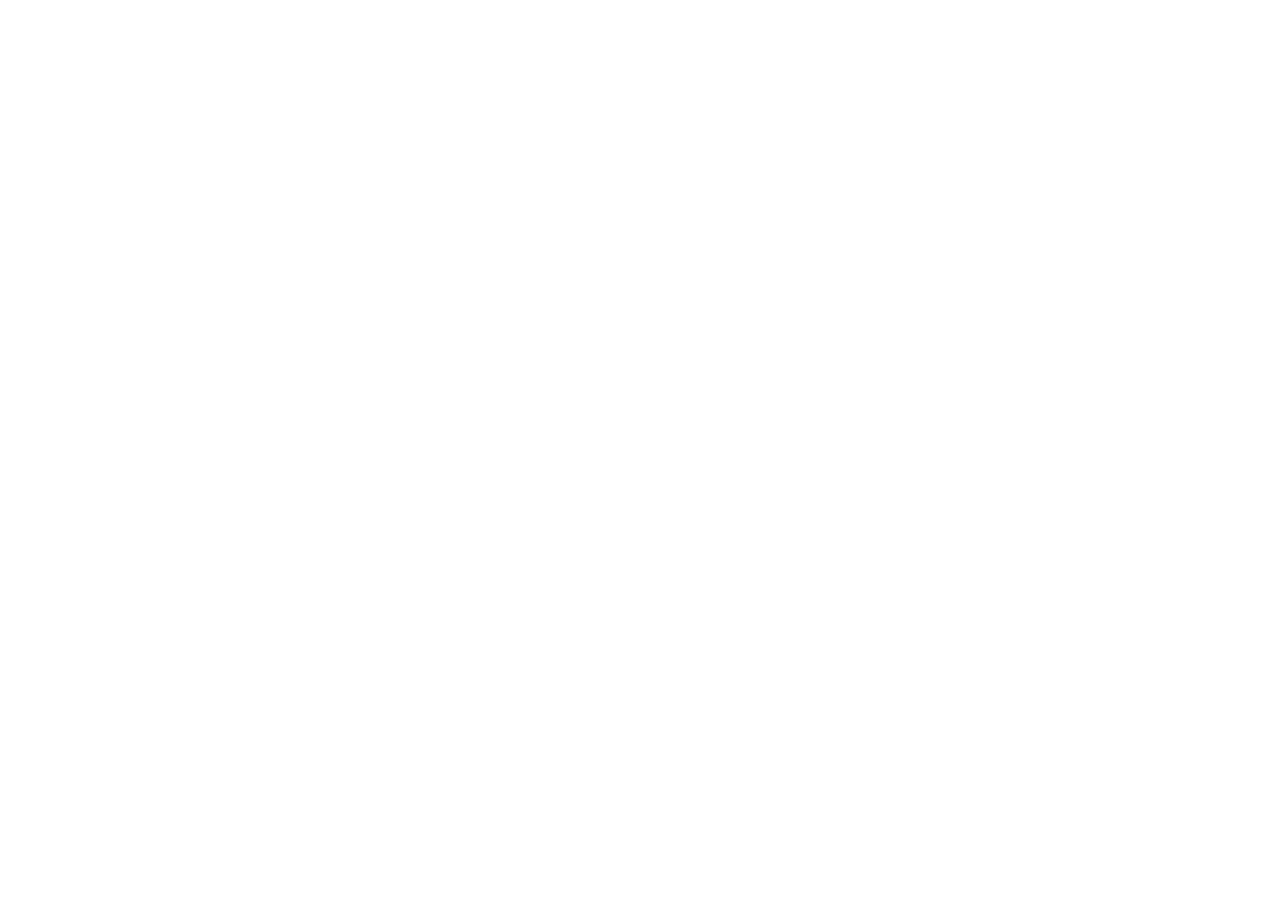
==== index.html @ d6576c1c "init html" ====
<!DOCTYPE html>
<html lang="en">
<head>
    <meta charset="UTF-8">
    <meta http-equiv="X-UA-Compatible" content="IE=edge">
    <meta name="viewport" content="width=device-width, initial-scale=1.0">
    <title>Document</title>
</head>
<body>
    
</body>
</html>
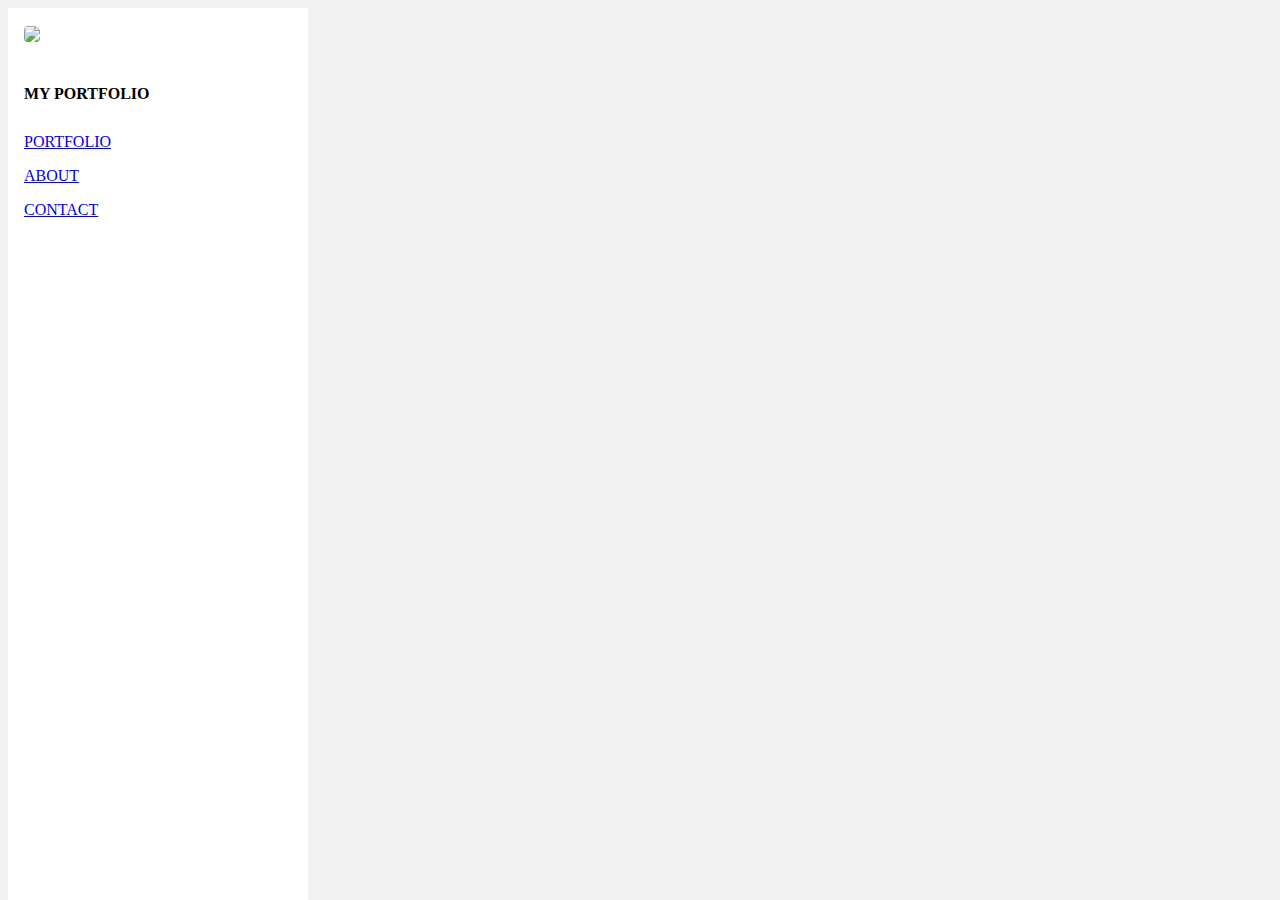
==== commit fda2f95c: "init html" ====
--- a/index.html
+++ b/index.html
@@ -4,9 +4,62 @@
     <meta charset="UTF-8">
     <meta http-equiv="X-UA-Compatible" content="IE=edge">
     <meta name="viewport" content="width=device-width, initial-scale=1.0">
+    <link rel="stylesheet" type="text/css" href="index.css" />
     <title>Document</title>
+    <style>
+           
+    </style>
 </head>
-<body>
-    
+
+<body class="w3-light-grey w3-content" style="max-width:1600px">
+    <nav class="w3-sidebar w3-collapse w3-white w3-animate-left" style="z-index:3;width:300px;" id="mySidebar"><br>
+        <div class="w3-container">
+            <a href="#" onclick="w3_close()" class="w3-hide-large w3-right w3-jumbo w3-padding w3-hover-grey"
+                title="close menu">
+                <i class="fa fa-remove"></i>
+            </a>
+            <img src="img/avatar_g2.jpg" style="width:45%;" class="w3-round"><br><br>
+            <h4><b>MY PORTFOLIO</b></h4>
+            
+        </div>
+        <div class="w3-bar-block">
+            <a href="#portfolio" onclick="w3_close()" class="w3-bar-item w3-button w3-padding w3-text-teal"><i
+                    class="fa fa-th-large fa-fw w3-margin-right"></i>PORTFOLIO</a>
+            <a href="#about" onclick="w3_close()" class="w3-bar-item w3-button w3-padding"><i
+                    class="fa fa-user fa-fw w3-margin-right"></i>ABOUT</a>
+            <a href="#contact" onclick="w3_close()" class="w3-bar-item w3-button w3-padding"><i
+                    class="fa fa-envelope fa-fw w3-margin-right"></i>CONTACT</a>
+        </div>
+        <div class="w3-panel w3-large">
+            <i class="fa fa-facebook-official w3-hover-opacity"></i>
+            <i class="fa fa-instagram w3-hover-opacity"></i>
+            <i class="fa fa-snapchat w3-hover-opacity"></i>
+            <i class="fa fa-pinterest-p w3-hover-opacity"></i>
+            <i class="fa fa-twitter w3-hover-opacity"></i>
+            <i class="fa fa-linkedin w3-hover-opacity"></i>
+        </div>
+    </nav>
+ <!-- !PAGE CONTENT! -->
+<div class="w3-main" style="margin-left:300px">
+     
+</div>
+
+<!-- Header -->
+<header id="portfolio">
+    <a href="#"><img src="img/avatar_g2.jpg" style="width:65px;"
+            class="w3-circle w3-right w3-margin w3-hide-large w3-hover-opacity"></a>
+    <span class="w3-button w3-hide-large w3-xxlarge w3-hover-text-grey" onclick="w3_open()"><i
+            class="fa fa-bars"></i></span>
+    <div class="w3-container">
+        <h1><b>My Portfolio</b></h1>
+        <div class="w3-section w3-bottombar w3-padding-16">
+            <span class="w3-margin-right">Filter:</span>
+            <button class="w3-button w3-black">ALL</button>
+            <button class="w3-button w3-white"><i class="fa fa-diamond w3-margin-right"></i>Design</button>
+            <button class="w3-button w3-white w3-hide-small"><i class="fa fa-photo w3-margin-right"></i>Photos</button>
+            <button class="w3-button w3-white w3-hide-small"><i class="fa fa-map-pin w3-margin-right"></i>Art</button>
+        </div>
+    </div>
+</header>
 </body>
 </html>--- a/index.css
+++ b/index.css
@@ -0,0 +1,30 @@
+#content{
+    background-color: grey;
+    display: grid;
+    grid-template-columns: 30% 30% 30%;
+    max-width: 960px;
+    margin: 0;
+}
+.w3-light-grey,.w3-hover-light-grey:hover,.w3-light-gray,.w3-hover-light-gray:hover{
+    color:#000!important;background-color:#f1f1f1!important
+}
+.w3-sidebar{
+    height:100%;
+    width:200px;
+    background-color:#fff;
+    position:fixed!important;
+    z-index:1;
+    overflow:auto
+}
+.w3-container,.w3-panel{padding:0.01em 16px}
+.w3-panel{margin-top:16px;margin-bottom:16px}
+.w3-round-small{border-radius:2px}.w3-round,.w3-round-medium{border-radius:4px}.w3-round-large{border-radius:8px}.w3-round-xlarge{border-radius:16px}.w3-round-xxlarge{border-radius:32px}
+.w3-animate-left{position:relative;animation:animateleft 0.4s}@keyframes animateleft{from{left:-300px;opacity:0} to{left:0;opacity:1}}
+@media (min-width:993px){.w3-modal-content{width:900px}.w3-hide-large{display:none!important}.w3-sidebar.w3-collapse{display:block!important}}
+.w3-bar-block .w3-dropdown-hover,.w3-bar-block .w3-dropdown-click{width:100%}
+.w3-bar .w3-bar-item{padding:8px 16px;float:left;width:auto;border:none;display:block;outline:0}
+.w3-bar .w3-dropdown-hover,.w3-bar .w3-dropdown-click{position:static;float:left}
+.w3-bar .w3-button{white-space:normal}
+.w3-bar-block .w3-bar-item{width:100%;display:block;padding:8px 16px;text-align:left;border:none;white-space:normal;float:none;outline:0}
+.w3-bar-block.w3-center .w3-bar-item{text-align:center}.w3-block{display:block;width:100%}
+.w3-main,#main{transition:margin-left .4s}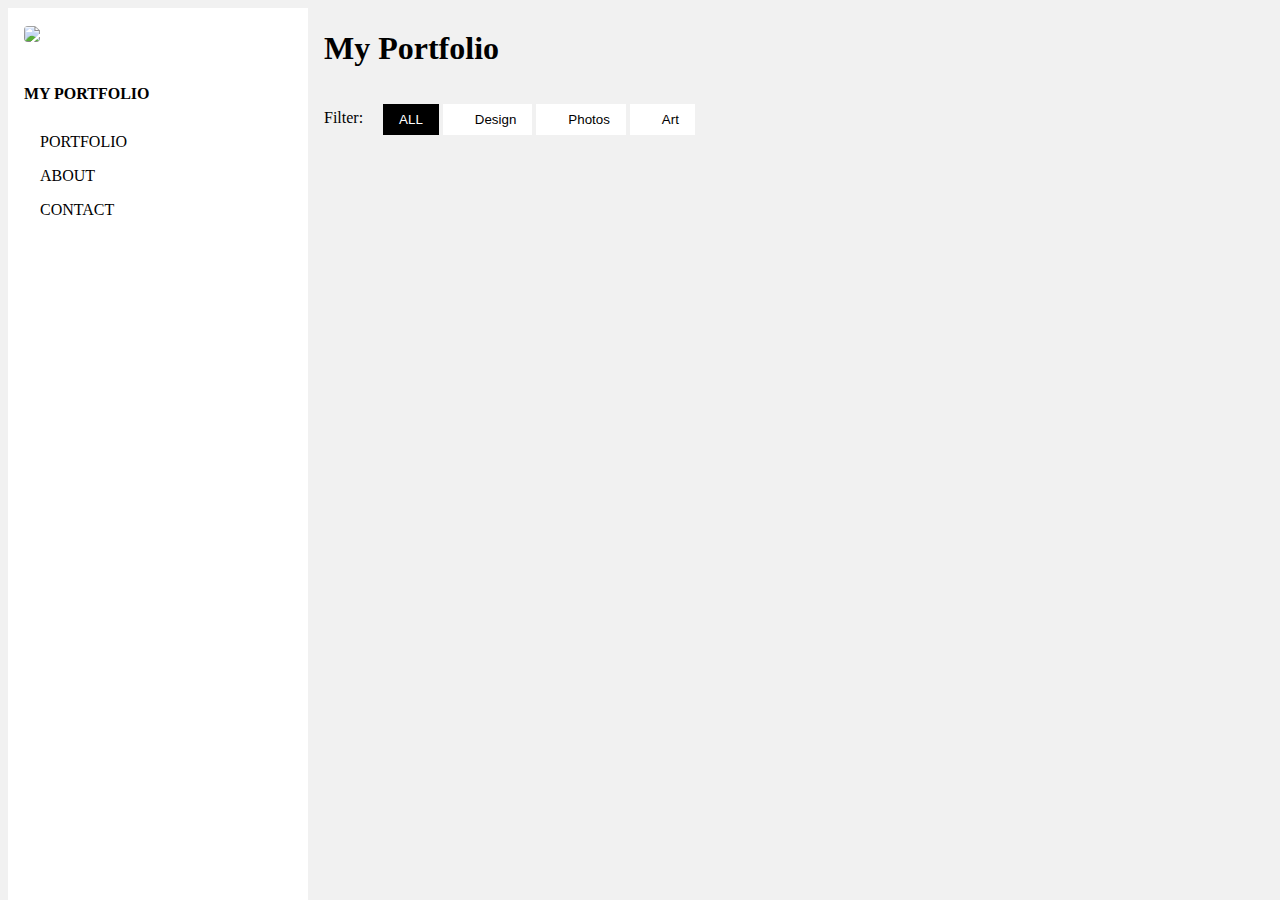
==== commit 6176dd0f: "init html" ====
--- a/index.html
+++ b/index.html
@@ -23,11 +23,11 @@
             
         </div>
         <div class="w3-bar-block">
-            <a href="#portfolio" onclick="w3_close()" class="w3-bar-item w3-button w3-padding w3-text-teal"><i
+            <a href="index.html" onclick="w3_close()" class="w3-bar-item w3-button w3-padding w3-text-teal"><i
                     class="fa fa-th-large fa-fw w3-margin-right"></i>PORTFOLIO</a>
-            <a href="#about" onclick="w3_close()" class="w3-bar-item w3-button w3-padding"><i
+            <a href="about.html" onclick="w3_close()" class="w3-bar-item w3-button w3-padding"><i
                     class="fa fa-user fa-fw w3-margin-right"></i>ABOUT</a>
-            <a href="#contact" onclick="w3_close()" class="w3-bar-item w3-button w3-padding"><i
+            <a href="contact.html" onclick="w3_close()" class="w3-bar-item w3-button w3-padding"><i
                     class="fa fa-envelope fa-fw w3-margin-right"></i>CONTACT</a>
         </div>
         <div class="w3-panel w3-large">
@@ -41,10 +41,7 @@
     </nav>
  <!-- !PAGE CONTENT! -->
 <div class="w3-main" style="margin-left:300px">
-     
-</div>
-
-<!-- Header -->
+    <!-- Header -->
 <header id="portfolio">
     <a href="#"><img src="img/avatar_g2.jpg" style="width:65px;"
             class="w3-circle w3-right w3-margin w3-hide-large w3-hover-opacity"></a>
@@ -60,6 +57,9 @@
             <button class="w3-button w3-white w3-hide-small"><i class="fa fa-map-pin w3-margin-right"></i>Art</button>
         </div>
     </div>
-</header>
+</header> 
+</div>
+
+
 </body>
 </html>--- a/index.css
+++ b/index.css
@@ -1,10 +1,4 @@
-#content{
-    background-color: grey;
-    display: grid;
-    grid-template-columns: 30% 30% 30%;
-    max-width: 960px;
-    margin: 0;
-}
+
 .w3-light-grey,.w3-hover-light-grey:hover,.w3-light-gray,.w3-hover-light-gray:hover{
     color:#000!important;background-color:#f1f1f1!important
 }
@@ -16,9 +10,20 @@
     z-index:1;
     overflow:auto
 }
-.w3-container,.w3-panel{padding:0.01em 16px}
-.w3-panel{margin-top:16px;margin-bottom:16px}
-.w3-round-small{border-radius:2px}.w3-round,.w3-round-medium{border-radius:4px}.w3-round-large{border-radius:8px}.w3-round-xlarge{border-radius:16px}.w3-round-xxlarge{border-radius:32px}
+.w3-container,.w3-panel{
+    padding:0.01em 16px
+}
+.w3-panel{
+    margin-top:16px;margin-bottom:16px
+}
+.w3-round-small{
+    border-radius:2px
+}
+.w3-round,.w3-round-medium{
+    border-radius:4px
+}
+.w3-round-large{border-radius:8px}.w3-round-xlarge{border-radius:16px}
+.w3-round-xxlarge{border-radius:32px}
 .w3-animate-left{position:relative;animation:animateleft 0.4s}@keyframes animateleft{from{left:-300px;opacity:0} to{left:0;opacity:1}}
 @media (min-width:993px){.w3-modal-content{width:900px}.w3-hide-large{display:none!important}.w3-sidebar.w3-collapse{display:block!important}}
 .w3-bar-block .w3-dropdown-hover,.w3-bar-block .w3-dropdown-click{width:100%}
@@ -27,4 +32,21 @@
 .w3-bar .w3-button{white-space:normal}
 .w3-bar-block .w3-bar-item{width:100%;display:block;padding:8px 16px;text-align:left;border:none;white-space:normal;float:none;outline:0}
 .w3-bar-block.w3-center .w3-bar-item{text-align:center}.w3-block{display:block;width:100%}
-.w3-main,#main{transition:margin-left .4s}+.w3-main,#main{transition:margin-left .4s}
+.w3-section,.w3-code{margin-top:16px!important;margin-bottom:16px!important}
+.w3-padding-16{padding-top:16px!important;padding-bottom:16px!important}
+.w3-padding-24{padding-top:24px!important;padding-bottom:24px!important}
+.w3-margin-right{margin-right:16px!important}
+.w3-white,.w3-hover-white:hover{color:#000!important;background-color:#fff!important}
+.w3-black,.w3-hover-black:hover{color:#fff!important;background-color:#000!important}
+.w3-btn,.w3-button{border:none;
+    display:inline-block;
+    padding:8px 16px;
+    vertical-align:middle;
+    overflow:hidden;
+    text-decoration:none;
+    color:inherit;
+    background-color:inherit;
+    text-align:center;
+    cursor:pointer;
+    white-space:nowrap}
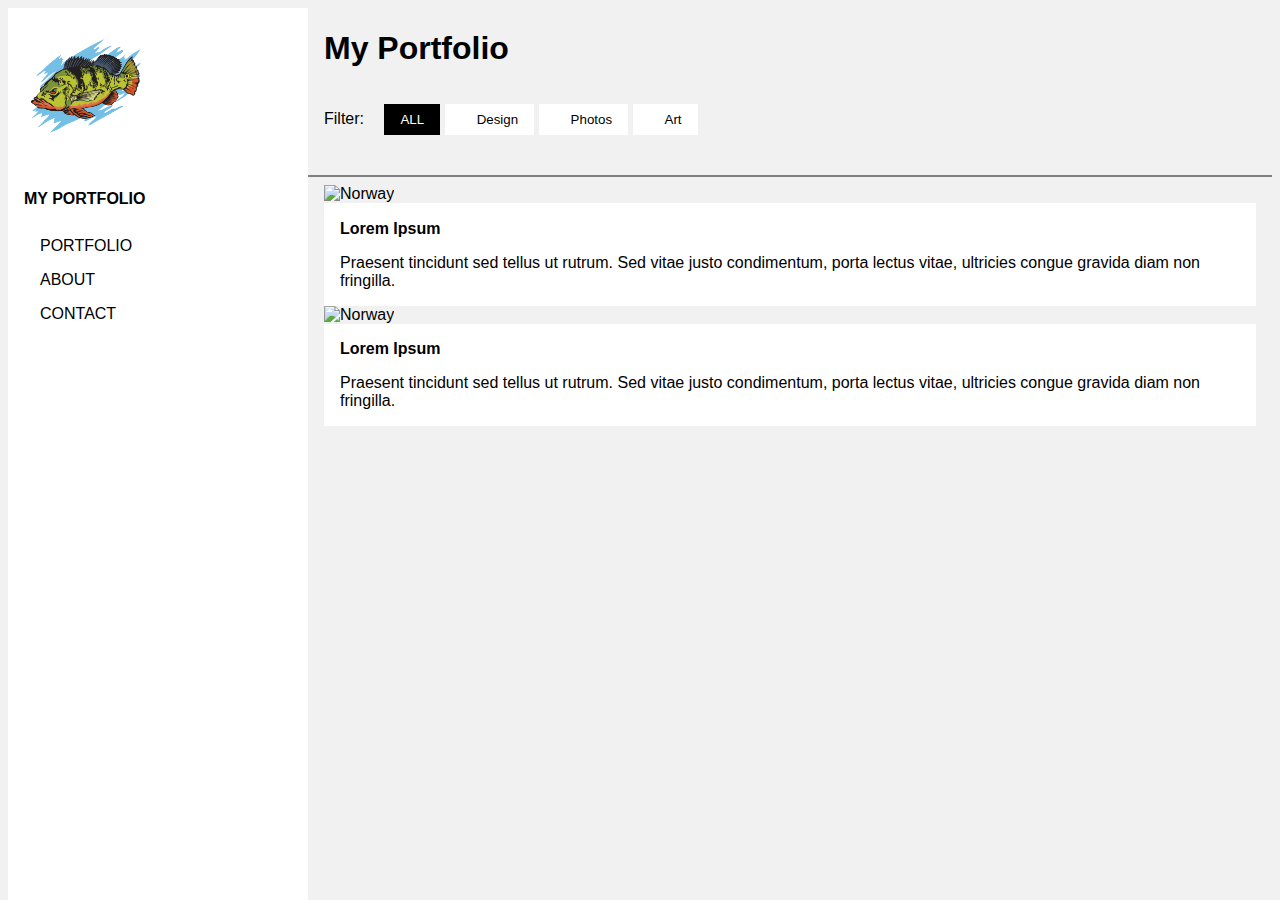
==== commit ed66a8ea: "init html" ====
--- a/index.html
+++ b/index.html
@@ -6,8 +6,10 @@
     <meta name="viewport" content="width=device-width, initial-scale=1.0">
     <link rel="stylesheet" type="text/css" href="index.css" />
     <title>Document</title>
-    <style>
-           
+    <style>      
+    body,h1,h2,h3,h4,h5,h6 {
+        font-family: "Raleway", sans-serif
+    }
     </style>
 </head>
 
@@ -18,7 +20,7 @@
                 title="close menu">
                 <i class="fa fa-remove"></i>
             </a>
-            <img src="img/avatar_g2.jpg" style="width:45%;" class="w3-round"><br><br>
+            <img src="pc.jpg" style="width:45%;" class="w3-round"><br><br>
             <h4><b>MY PORTFOLIO</b></h4>
             
         </div>
@@ -43,10 +45,7 @@
 <div class="w3-main" style="margin-left:300px">
     <!-- Header -->
 <header id="portfolio">
-    <a href="#"><img src="img/avatar_g2.jpg" style="width:65px;"
-            class="w3-circle w3-right w3-margin w3-hide-large w3-hover-opacity"></a>
-    <span class="w3-button w3-hide-large w3-xxlarge w3-hover-text-grey" onclick="w3_open()"><i
-            class="fa fa-bars"></i></span>
+   
     <div class="w3-container">
         <h1><b>My Portfolio</b></h1>
         <div class="w3-section w3-bottombar w3-padding-16">
@@ -58,6 +57,24 @@
         </div>
     </div>
 </header> 
+<hr>
+<div class="w3-row-padding">
+    <div class="w3-third w3-container w3-margin-bottom">
+        <img src="img/mountains.jpg" alt="Norway" style="width:100%" class="w3-hover-opacity">
+        <div class="w3-container w3-white">
+            <p><b>Lorem Ipsum</b></p>
+            <p>Praesent tincidunt sed tellus ut rutrum. Sed vitae justo condimentum, porta lectus vitae, ultricies
+                congue gravida diam non fringilla.</p>
+        </div>
+    </div>
+    <div class="w3-third w3-container w3-margin-bottom">
+        <img src="img/mountains.jpg" alt="Norway" style="width:100%" class="w3-hover-opacity">
+        <div class="w3-container w3-white">
+            <p><b>Lorem Ipsum</b></p>
+            <p>Praesent tincidunt sed tellus ut rutrum. Sed vitae justo condimentum, porta lectus vitae, ultricies
+                congue gravida diam non fringilla.</p>
+        </div>
+    </div>
 </div>
 
 
--- a/index.css
+++ b/index.css
@@ -50,3 +50,38 @@
     text-align:center;
     cursor:pointer;
     white-space:nowrap}
+hr {
+        border: 1px solid grey;
+    }
+    .myForm {
+        display: grid;
+        
+        grid-template-columns: auto 1fr 1fr;
+        grid-auto-flow: row dense;
+        grid-gap: .8em;
+        background: #eee;
+        padding: 1.2em;
+      }
+      .myForm > label  {
+        grid-column: 1;
+        grid-row: auto;
+      }
+      .myForm > input,
+      .myForm > button {
+        grid-column: 2;
+        grid-row: auto;
+        padding: 1em;
+        border: none;
+      }
+      .myForm textarea {
+       min-height: calc(100% - 2em);
+       width: 100%;
+       border: none;
+      }
+      #comment-box {
+       grid-column: 3;
+       grid-row: span 3;
+      }
+      .myForm > button {
+       grid-column: 2 / 4; 
+      }            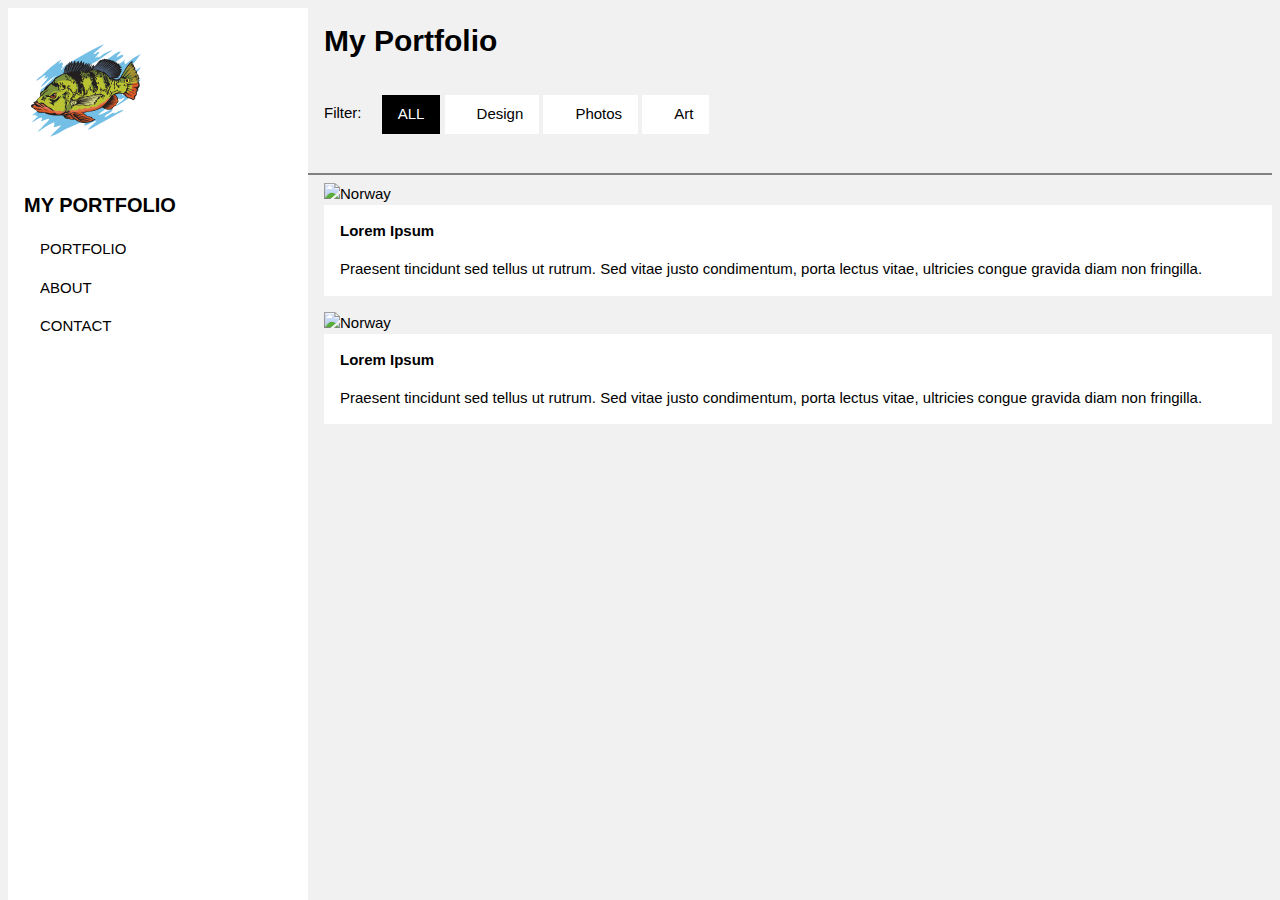
==== commit 00d7c5bb: "init html" ====
--- a/index.html
+++ b/index.html
@@ -5,12 +5,7 @@
     <meta http-equiv="X-UA-Compatible" content="IE=edge">
     <meta name="viewport" content="width=device-width, initial-scale=1.0">
     <link rel="stylesheet" type="text/css" href="index.css" />
-    <title>Document</title>
-    <style>      
-    body,h1,h2,h3,h4,h5,h6 {
-        font-family: "Raleway", sans-serif
-    }
-    </style>
+    <title>Portfolio</title>
 </head>
 
 <body class="w3-light-grey w3-content" style="max-width:1600px">
@@ -32,14 +27,6 @@
             <a href="contact.html" onclick="w3_close()" class="w3-bar-item w3-button w3-padding"><i
                     class="fa fa-envelope fa-fw w3-margin-right"></i>CONTACT</a>
         </div>
-        <div class="w3-panel w3-large">
-            <i class="fa fa-facebook-official w3-hover-opacity"></i>
-            <i class="fa fa-instagram w3-hover-opacity"></i>
-            <i class="fa fa-snapchat w3-hover-opacity"></i>
-            <i class="fa fa-pinterest-p w3-hover-opacity"></i>
-            <i class="fa fa-twitter w3-hover-opacity"></i>
-            <i class="fa fa-linkedin w3-hover-opacity"></i>
-        </div>
     </nav>
  <!-- !PAGE CONTENT! -->
 <div class="w3-main" style="margin-left:300px">
@@ -60,7 +47,7 @@
 <hr>
 <div class="w3-row-padding">
     <div class="w3-third w3-container w3-margin-bottom">
-        <img src="img/mountains.jpg" alt="Norway" style="width:100%" class="w3-hover-opacity">
+        <img src="#" alt="Norway" style="width:100%" class="w3-hover-opacity">
         <div class="w3-container w3-white">
             <p><b>Lorem Ipsum</b></p>
             <p>Praesent tincidunt sed tellus ut rutrum. Sed vitae justo condimentum, porta lectus vitae, ultricies
@@ -68,7 +55,7 @@
         </div>
     </div>
     <div class="w3-third w3-container w3-margin-bottom">
-        <img src="img/mountains.jpg" alt="Norway" style="width:100%" class="w3-hover-opacity">
+        <img src="#" alt="Norway" style="width:100%" class="w3-hover-opacity">
         <div class="w3-container w3-white">
             <p><b>Lorem Ipsum</b></p>
             <p>Praesent tincidunt sed tellus ut rutrum. Sed vitae justo condimentum, porta lectus vitae, ultricies
--- a/index.css
+++ b/index.css
@@ -1,4 +1,10 @@
+.w3-container::after, .w3-container::before, .w3-panel::after, .w3-panel::before, .w3-row::after, .w3-row::before, .w3-row-padding::after, .w3-row-padding::before, .w3-cell-row::before, .w3-cell-row::after, .w3-clear::after, .w3-clear::before, .w3-bar::before, .w3-bar::after {
 
+    content: "";
+    display: table;
+    clear: both;
+
+}
 .w3-light-grey,.w3-hover-light-grey:hover,.w3-light-gray,.w3-hover-light-gray:hover{
     color:#000!important;background-color:#f1f1f1!important
 }
@@ -37,8 +43,97 @@
 .w3-padding-16{padding-top:16px!important;padding-bottom:16px!important}
 .w3-padding-24{padding-top:24px!important;padding-bottom:24px!important}
 .w3-margin-right{margin-right:16px!important}
+.w3-margin-bottom {
+    margin-bottom: 16px !important;
+  }
 .w3-white,.w3-hover-white:hover{color:#000!important;background-color:#fff!important}
 .w3-black,.w3-hover-black:hover{color:#fff!important;background-color:#000!important}
+.w3-grey, .w3-hover-grey:hover, .w3-gray, .w3-hover-gray:hover {
+    color: #000 !important;
+    background-color: #9e9e9e !important;
+  }
+  .w3-dark-grey, .w3-hover-dark-grey:hover, .w3-dark-gray, .w3-hover-dark-gray:hover {
+    color: #fff !important;
+    background-color: #616161 !important;
+  }
+  elemen {
+    width: 95%;
+  }
+  .w3-border {
+    border: 1px solid #ccc !important;
+  }
+  .w3-opacity, .w3-hover-opacity:hover {
+    opacity: 0.60;
+  }
+  .w3-ul {
+    list-style-type: none;
+    padding: 0;
+    margin: 0;
+  }
+  .w3-ul li {
+    padding: 8px 16px;
+      padding-top: 8px;
+      padding-bottom: 8px;
+    border-bottom: 1px solid #ddd;
+  }
+
+  
+.w3-row-padding, .w3-row-padding > .w3-half, .w3-row-padding > .w3-third, .w3-row-padding > .w3-twothird, .w3-row-padding > .w3-threequarter, .w3-row-padding > .w3-quarter, .w3-row-padding > .w3-col {
+
+    padding: 0 8px;
+
+}
+.w3-teal, .w3-hover-teal:hover {
+
+    color: #fff !important;
+    background-color: #009688 !important;
+
+}
+
+@media (min-width: 601px){
+.w3-col.m4, .w3-third {
+  width: 33.33333%  ;
+}}
+.w3-col, .w3-half, .w3-third, .w3-twothird, .w3-threequarter, .w3-quarter {
+    
+    float: left;
+    width: 100%;
+  }  
+  
+  .w3-center {
+    text-align: center !important;
+  }
+  body, h1, h2, h3, h4, h5, h6 {
+    font-family: "Raleway", sans-serif;
+  }
+  h1, h2, h3, h4, h5, h6 {
+    font-family: "Segoe UI",Arial,sans-serif;
+    font-weight: 400;
+    margin: 10px 0;
+  }
+  h4 {
+    font-size: 20px;
+  }
+
+.w3-padding-large {
+    padding: 12px 24px !important;
+  }
+  .w3-padding-32 {
+    padding-top: 32px !important;
+    padding-bottom: 32px !important;
+  }
+  html, body {
+    font-family: Verdana,sans-serif;
+    font-size: 15px;
+    line-height: 1.5;
+  }
+  ::before, ::after {
+    box-sizing: inherit;
+  }
+  .w3-padding-24 {
+    padding-top: 24px !important;
+    padding-bottom: 24px !important;
+  }
 .w3-btn,.w3-button{border:none;
     display:inline-block;
     padding:8px 16px;
@@ -53,35 +148,27 @@
 hr {
         border: 1px solid grey;
     }
-    .myForm {
-        display: grid;
-        
-        grid-template-columns: auto 1fr 1fr;
-        grid-auto-flow: row dense;
-        grid-gap: .8em;
-        background: #eee;
-        padding: 1.2em;
+    .w3-section, .w3-code {
+        margin-top: 16px !important;
+        margin-bottom: 16px !important;
       }
-      .myForm > label  {
-        grid-column: 1;
-        grid-row: auto;
+      .w3-border {
+        border: 1px solid #ccc !important;
       }
-      .myForm > input,
-      .myForm > button {
-        grid-column: 2;
-        grid-row: auto;
-        padding: 1em;
+      .w3-input {
+        padding: 8px;
+        display: block;
         border: none;
+        border-bottom: 1px solid #ccc;
+        width: 100%;
       }
-      .myForm textarea {
-       min-height: calc(100% - 2em);
-       width: 100%;
-       border: none;
+      button, input {
+        overflow: visible;
       }
-      #comment-box {
-       grid-column: 3;
-       grid-row: span 3;
+      button, input, select, textarea, optgroup {
+        font: inherit;
+        margin: 0;
       }
-      .myForm > button {
-       grid-column: 2 / 4; 
-      }            +      span {
+        content: "\27A2";
+    }